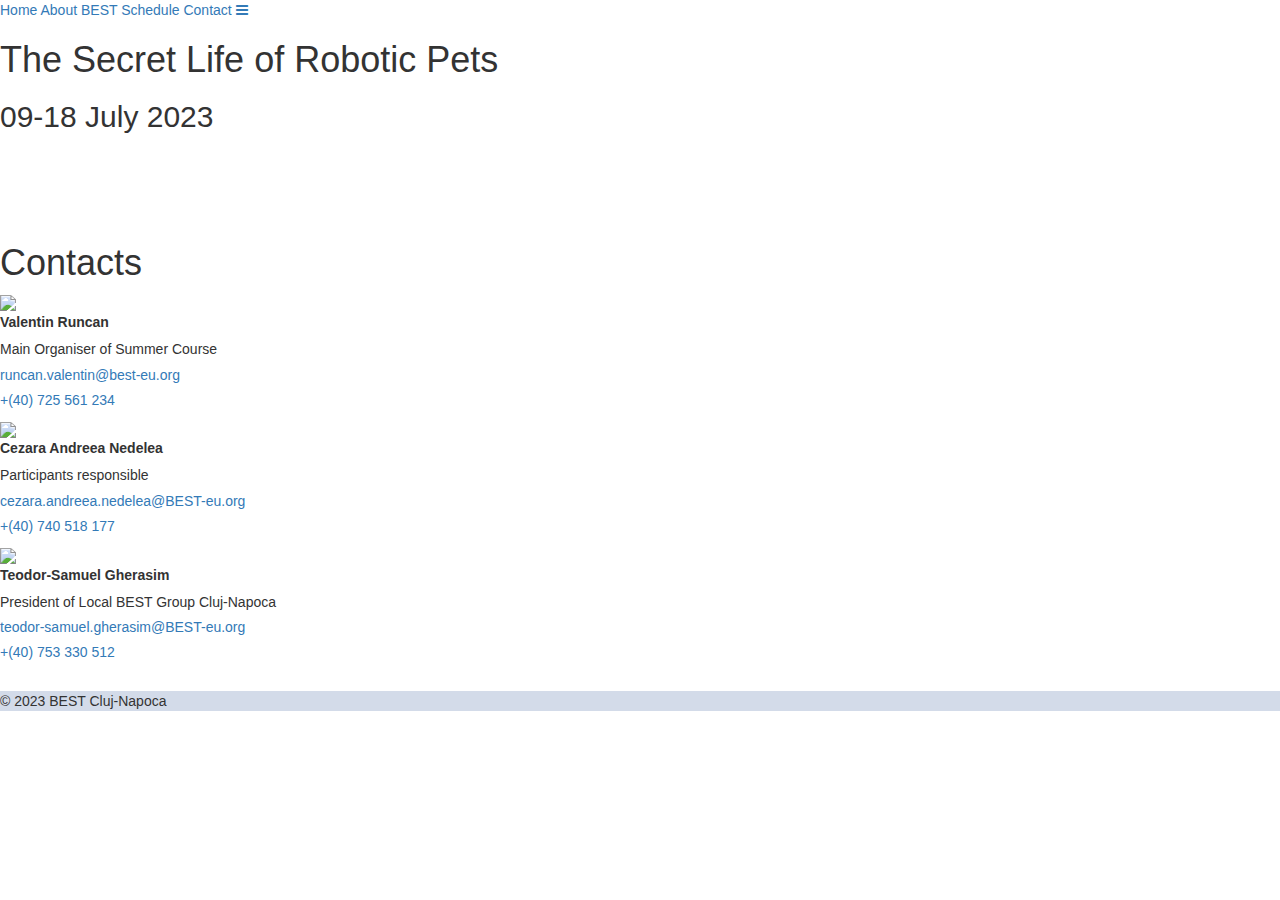
==== contact.html @ c09527e2 "Add files via upload" ====
<!DOCTYPE html>
<html lang="en">
  <head>
    <meta charset="UTF-8">
    <meta http-equiv="X-UA-Compatible" content="IE=edge">
    <meta name="viewport" content="width=device-width, initial-scale=1.0">
    <link rel="stylesheet" href="style_sc.css"/>
    <link href="https://www.facebook.com/BESTcluj/?locale=ro_RO">
<link href="https://www.instagram.com/best_clujnapoca/">
<link href="https://www.linkedin.com/company/best-cluj-napoca/">
<link href="https://bestcj.ro/">
<link href="https://best.eu.org/courses/welcome.jsp">
<link href="https://www.utcluj.ro/">
    <link rel="icon" href="cropped-moriscaColor.png">
    <link href="Schedule.html">
  <link href="contact.html">
  <link href="index.html">
  <link rel="stylesheet" href="https://maxcdn.bootstrapcdn.com/bootstrap/3.4.1/css/bootstrap.min.css">
  <script src="https://ajax.googleapis.com/ajax/libs/jquery/3.6.4/jquery.min.js"></script>
  <script src="https://maxcdn.bootstrapcdn.com/bootstrap/3.4.1/js/bootstrap.min.js"></script>
  <link rel="stylesheet" href="https://cdnjs.cloudflare.com/ajax/libs/font-awesome/6.4.0/css/all.min.css" integrity="sha512-iecdLmaskl7CVkqkXNQ/ZH/XLlvWZOJyj7Yy7tcenmpD1ypASozpmT/E0iPtmFIB46ZmdtAc9eNBvH0H/ZpiBw==" crossorigin="anonymous" referrerpolicy="no-referrer" />
  <link href="https://fonts.googleapis.com/css2?family=Nunito:wght@200&display=swap" rel="stylesheet">
  <link rel="stylesheet" href="https://cdnjs.cloudflare.com/ajax/libs/font-awesome/4.7.0/css/font-awesome.min.css">
  <link href="https://fonts.googleapis.com/css2?family=Anton&display=swap" rel="stylesheet">
  <link href="https://fonts.googleapis.com/css2?family=Anton&family=Poppins:wght@200;400&display=swap" rel="stylesheet">
  <title>The Secret Life of Robotic Pets - BEST Course in Summer</title>
</head>
<body>
  <header>
    <div class="topnav" id="myTopnav">
      <a class="active" href="index.html">Home</a>
      <a href="https://bestcj.ro/">About BEST</a>
      <a href="Schedule.html">Schedule</a>
      <a href="contact.html">Contact</a> 
      <a href="javascript:void(0);" class="icon" onclick="myFunction()">
        <i class="fa fa-bars"></i>
      </a>
  </div>
    <div class="cover">
      <h1>The Secret Life of Robotic Pets</h1>
      <h2> 09-18 July 2023</h2>
    </div>
    <div class="logos">
      <a href="https://bestcj.ro/"><img alt="" class="img-fluid" src="BESTCJ_signature_white.png" ></a>
      <a href="https://best.eu.org/courses/welcome.jsp"><img alt="" class="img-fluid" src="best_courses.png"></a>
      <a href="https://www.utcluj.ro/"><img alt="" class="img-fluid" src="UT_Logo_Alb.png"></a>
  </div> 
     
                
</header>  
<br>
<br>
<br>
<div class="content">
  <h1>Contacts</h1>
  <section class="contact">
    <div class="mo">
      <img src="Valentin Runcan.1e1a5fe5.jpeg" height="200px">
      <br>
      <span><p><b>Valentin Runcan</b></p>
        <h5>
          Main Organiser of Summer Course
        </h5>
        <h5>
         <a href="mailto:runcan.valentin@best-eu.org">runcan.valentin@best-eu.org</a>
        </h5>
        <h5>
          <a href="tel:+(40) 725 561 234">+(40) 725 561 234</a>
        </h5>
      </span>
    </div>

        <div class="paxx">
          <img src="cezara.jpg" height="200px">
          <br>
          <span><p><b>Cezara Andreea Nedelea</b></p>
            <h5>
              Participants responsible
            </h5>
            <h5>
             <a href="mailto:cezara.andreea.nedelea@BEST-eu.org">cezara.andreea.nedelea@BEST-eu.org</a>
            </h5>
            <h5>
              <a href="tel:+(40) 740 518 177">+(40) 740 518 177</a>
            </h5>
          </span>
        </div>
    
    
    <div class="mo">
      <img src="Samuel Gherasim.c00cdd5a.png" height="200px">
      <br>
      <span><p><b>Teodor-Samuel Gherasim</b></p>
        <h5>
          President of Local BEST Group
    Cluj-Napoca
        </h5>
        <h5>
          <a href="mailto:teodor-samuel.gherasim@BEST-eu.org">teodor-samuel.gherasim@BEST-eu.org</a>
        </h5>
        <h5>
          <a href="tel:+(40) 753 330 512">+(40) 753 330 512</a>
        </h5>
      </span>
    </div>
  </section>
  

</div>

<script>
  function myFunction() {
    var x = document.getElementById("myTopnav");
    if (x.className === "topnav") {
      x.className += " responsive";
    } else {
      x.className = "topnav";
    }
  }
  </script> 
  <setion class="footer">
    <div class="social">
      <a href="https://www.instagram.com/best_clujnapoca/"><i class="fab fa-instagram"></i></a>
      <a href="https://www.facebook.com/BESTcluj/?locale=ro_RO"><i class="fab fa-facebook"></i></a>
      <a href="https://www.linkedin.com/company/best-cluj-napoca/"><i class="fab fa-linkedin-in"></i></a>
    </div>
      <div class="copyright" style="background-color: hsla(218, 62.2%, 35%, 0.2)">
        © 2023 BEST Cluj-Napoca
      </div>
  </setion>      
</body>
</html>
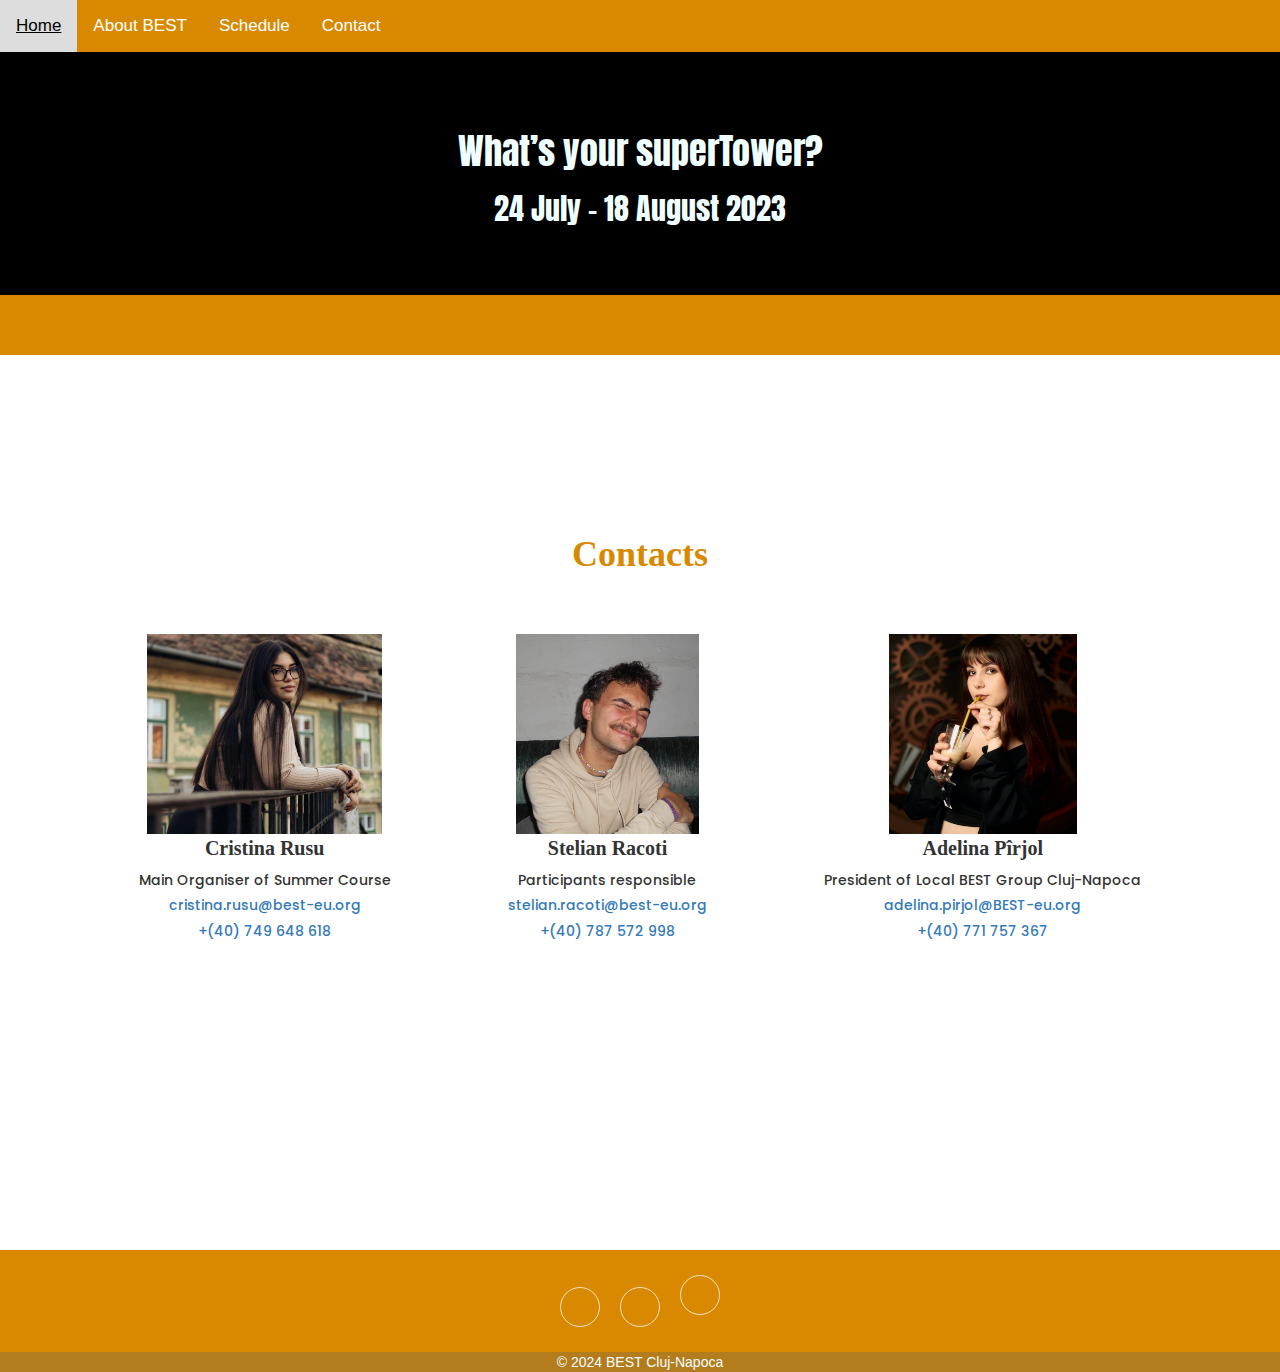
==== commit 6d0db3cb: "Update site" ====
--- a/contact.html
+++ b/contact.html
@@ -23,7 +23,7 @@
   <link rel="stylesheet" href="https://cdnjs.cloudflare.com/ajax/libs/font-awesome/4.7.0/css/font-awesome.min.css">
   <link href="https://fonts.googleapis.com/css2?family=Anton&display=swap" rel="stylesheet">
   <link href="https://fonts.googleapis.com/css2?family=Anton&family=Poppins:wght@200;400&display=swap" rel="stylesheet">
-  <title>The Secret Life of Robotic Pets - BEST Course in Summer</title>
+  <title>What’s your superTower? - BEST Course in Summer</title>
 </head>
 <body>
   <header>
@@ -37,8 +37,8 @@
       </a>
   </div>
     <div class="cover">
-      <h1>The Secret Life of Robotic Pets</h1>
-      <h2> 09-18 July 2023</h2>
+      <h1>What’s your superTower?</h1>
+      <h2>24 July - 18 August 2023</h2>
     </div>
     <div class="logos">
       <a href="https://bestcj.ro/"><img alt="" class="img-fluid" src="BESTCJ_signature_white.png" ></a>
@@ -55,51 +55,51 @@
   <h1>Contacts</h1>
   <section class="contact">
     <div class="mo">
-      <img src="Valentin Runcan.1e1a5fe5.jpeg" height="200px">
+      <img src="cristina.png" height="200px">
       <br>
-      <span><p><b>Valentin Runcan</b></p>
+      <span><p><b>Cristina Rusu</b></p>
         <h5>
           Main Organiser of Summer Course
         </h5>
         <h5>
-         <a href="mailto:runcan.valentin@best-eu.org">runcan.valentin@best-eu.org</a>
+         <a href="cristina.rusu@best-eu.org">cristina.rusu@best-eu.org</a>
         </h5>
         <h5>
-          <a href="tel:+(40) 725 561 234">+(40) 725 561 234</a>
+          <a href="tel:+(40) 749 648 618">+(40) 749 648 618</a>
         </h5>
       </span>
     </div>
 
         <div class="paxx">
-          <img src="cezara.jpg" height="200px">
+          <img src="stelian.png" height="200px">
           <br>
-          <span><p><b>Cezara Andreea Nedelea</b></p>
+          <span><p><b>Stelian Racoti</b></p>
             <h5>
               Participants responsible
             </h5>
             <h5>
-             <a href="mailto:cezara.andreea.nedelea@BEST-eu.org">cezara.andreea.nedelea@BEST-eu.org</a>
+             <a href="mailto:stelian.racoti@best-eu.org">stelian.racoti@best-eu.org</a>
             </h5>
             <h5>
-              <a href="tel:+(40) 740 518 177">+(40) 740 518 177</a>
+              <a href="tel:+(40) 787 572 998">+(40) 787 572 998</a>
             </h5>
           </span>
         </div>
     
     
     <div class="mo">
-      <img src="Samuel Gherasim.c00cdd5a.png" height="200px">
+      <img src="ada.png" height="200px">
       <br>
-      <span><p><b>Teodor-Samuel Gherasim</b></p>
+      <span><p><b>Adelina Pîrjol</b></p>
         <h5>
           President of Local BEST Group
     Cluj-Napoca
         </h5>
         <h5>
-          <a href="mailto:teodor-samuel.gherasim@BEST-eu.org">teodor-samuel.gherasim@BEST-eu.org</a>
+          <a href="adelina.pirjol@BEST-eu.org">adelina.pirjol@BEST-eu.org</a>
         </h5>
         <h5>
-          <a href="tel:+(40) 753 330 512">+(40) 753 330 512</a>
+          <a href="tel:+(40) 771 757 367">+(40) 771 757 367</a>
         </h5>
       </span>
     </div>
@@ -120,12 +120,12 @@
   </script> 
   <setion class="footer">
     <div class="social">
-      <a href="https://www.instagram.com/best_clujnapoca/"><i class="fab fa-instagram"></i></a>
-      <a href="https://www.facebook.com/BESTcluj/?locale=ro_RO"><i class="fab fa-facebook"></i></a>
-      <a href="https://www.linkedin.com/company/best-cluj-napoca/"><i class="fab fa-linkedin-in"></i></a>
+      <a href="https://www.instagram.com/best_clujnapoca/" target="_blank"><i class="fab fa-instagram"></i></a>
+      <a href="https://www.facebook.com/BESTcluj/?locale=ro_RO" target="_blank"><i class="fab fa-facebook"></i></a>
+      <a href="https://www.linkedin.com/company/best-cluj-napoca/" target="_blank"><i class="fab fa-linkedin-in"></i></a>
     </div>
       <div class="copyright" style="background-color: hsla(218, 62.2%, 35%, 0.2)">
-        © 2023 BEST Cluj-Napoca
+        © 2024 BEST Cluj-Napoca
       </div>
   </setion>      
 </body>
--- a/style_sc.css
+++ b/style_sc.css
@@ -0,0 +1,460 @@
+ul {
+  list-style-type: none;
+  margin:0;
+  padding: 0;
+  margin-block-start: 1em;
+    margin-block-end: 1em;
+    margin-inline-start: 0px;
+    margin-inline-end: 0px;
+    padding-inline-start: 40px;
+}
+* {box-sizing: border-box;}
+
+body { 
+  
+  margin:50px;
+  background-color: white;
+  scroll-behavior:smooth;
+  scrollbar-width: none;
+  border-style: none;
+  margin: 0%;
+}
+
+.header a:hover {
+  background-color: #ddd;
+  color: black;
+}
+
+@media screen and (max-width: 500px) {
+  .header a {
+    float: none;
+    display: block;
+    text-align: left;
+  }
+  .contact
+  {
+    float: none;
+    display: block;
+    text-align: left;
+  }
+  .img-fluid
+  {
+    height: 50px;
+  }
+  .about
+  {
+    margin-left: 10px;
+    margin-right: 10px;
+    margin-top: 70px;
+    margin-bottom: 70px;
+  }
+  
+  
+  .slider
+  {
+    height: 230px;
+    width: 350px;
+  }
+  .image
+  {
+    width: 150px;
+    margin-left:25px;
+    margin-top: 25px;
+  }
+  
+}
+@media screen and (min-width: 500px) {
+  .img-fluid
+  {
+    height: 70px;
+  }
+  .about{
+    margin: 70px;
+  } 
+  .sch{
+    margin-bottom: 40px;
+    margin-top: 70px;
+    padding-left: 200px;
+  } 
+  .syllabus{
+   margin-top:40px;
+   margin-bottom: 70px;
+   padding-left: 200px;
+  } 
+}
+
+  .logos {
+    background-color: #d88900;
+    display: flex;
+    justify-content: space-around;
+    padding: 20px;
+    height: auto;
+    width: auto;
+  }
+  .logos a:hover {
+    opacity: 0.7;
+  }
+  .cover
+  {
+    padding: 60px;
+    font-family: Anton;
+    text-align: center;
+    color: azure;
+    background-color: black;
+    background-image: url("cover.jpeg");
+
+    background-position: center center;
+    background-size: cover;
+    justify-items: center;
+    height: auto;
+    width: auto;
+    position: relative;
+    scroll-behavior: smooth;
+    text-shadow: black;
+    font-size: 30px;
+    text-shadow: black;
+    
+  }
+
+  .content
+  {
+    padding-left:5px;
+    padding-right: 5px;
+    padding-top: 100px;
+    text-align: center;
+    flex-wrap:wrap;
+    
+  }
+  
+.sch h1
+{
+  color: #d88900;
+    font-family: Playfair Display;
+    font-weight: bold;
+    text-align: center;
+
+}
+.syllabus h1
+{
+  color: #d88900;
+    font-family: Playfair Display;
+    font-weight: bold;
+    text-align: center;
+ 
+}
+  .content h4
+  {
+    font-family: 'Poppins', sans-serif;
+    
+  }
+  .content h1
+  {
+    color: #d88900;
+    text-align: center;
+    font-family: Playfair Display;
+    font-weight: bold;
+  }
+  .content p {
+    font-family: verdana;
+    font-size: 20px;
+    text-align: center;
+  
+  }
+  li
+  {
+    display: inline;
+    display: block;
+    float:left;
+  }
+  
+  a {
+    display: block;
+    padding: 0px;
+    
+  } 
+
+  .slider {
+    
+    max-height:300px;
+    max-width: 500px;
+    background-color: white;
+    margin-left: auto;
+    margin-right: auto;
+    margin-top: 0px;
+    text-align: center;
+    overflow: hidden;
+  }
+  
+.footer
+{
+  display: block;
+  margin-top: 100px;
+  background-color: #d88900;
+}
+.footer .social
+{
+  display: block;
+  text-align: center;
+  padding-top: 25px;
+  padding-bottom: 25px;
+  color:white;
+}
+.footer .social a
+{
+  font-size: 24px;
+  color:inherit;
+  border: 1px solid white;
+  width:40px;
+  height: 40px;
+  line-height: 38px;
+  display: inline-block;
+  text-align: center;
+  border-radius: 50%;
+  margin: 0 8px;
+  opacity:0.75;
+
+}
+.footer .social a:hover
+{
+  opacity:0.9;
+}
+.footer ul
+{
+  margin-top: 0;
+  padding: 0%;
+  list-style: none;
+  font-size: 18px;
+  line-height: 1.6;
+}
+.copyright
+{
+  margin-bottom: 0;
+  text-align: center;
+  color:azure;
+}
+.sch
+{
+  font-family: 'Poppins', sans-serif;
+  font-size: 20px;
+  padding: 10px;
+  display: block;
+  align-items: center;
+  
+}
+.syllabus
+{
+  font-family: 'Poppins', sans-serif;
+  font-size: 20px;
+  padding:10px; 
+  display: block;
+  align-items: center;
+}
+
+.mo
+{
+  display: block;
+  margin-top:50px;
+  margin-bottom: 50px;
+  border-color: black;
+  border-width: 10px;
+  text-align: center;
+}
+.mo:hover
+{
+  opacity:0.95;
+  
+}
+
+.paxx
+{
+  display: block;
+  margin-top:50px;
+  margin-bottom: 50px;
+  border-color: black;
+  border-width: 10px;
+  text-align: center;
+  justify-content: center;
+}
+.paxx:hover
+{
+  opacity:0.95;
+  
+}
+
+.president
+{
+  display: block;
+  margin-top:50px;
+  margin-bottom: 50px;
+  border-color: black;
+  border-width: 10px;
+  text-align: center;
+}
+.president:hover
+{
+  opacity:0.95;
+}
+.contact
+{
+    display: flex;
+    justify-content: space-around;
+    flex-wrap: wrap;
+    height: auto;
+    width: auto;
+    align-items: center;
+    flex-direction: row;
+    font-family: 'Poppins', sans-serif;
+    align-content: center;
+    padding-left: 75px;
+    padding-right: 75px;
+
+}
+.content1
+  {
+    padding-left:200px;
+    padding-right: 200px;
+    padding-top: 10px;
+    text-align: center;
+    
+  }
+.button {
+  border: 1px;
+  color: white;
+  padding: 15px 32px;
+  text-align: center;
+  text-decoration: none;
+  display: inline-flex;
+  font-size: 16px;
+  margin: 4px 2px;
+  cursor: pointer;
+  background-color: #d88900;
+  border-radius: 50px;
+}
+a.button:link
+{
+  color:azure;
+  background-color: #d88900;
+}
+a.button:visited
+{
+  color:azure;
+  background-color: #d88900;
+}
+a.button:active
+{
+  color: azure;
+  background-color: #d38600;
+}
+.SG{
+  text-align: center;
+  font-size: 20px;
+}
+.topnav {
+  overflow: hidden;
+  background-color: #d88900;
+}
+.topnav a {
+  float: left;
+  display: block;
+  color: white ;
+  text-align: center;
+  padding: 14px 16px;
+  text-decoration: none;
+  font-size: 17px;
+}
+
+.topnav a:hover {
+  background-color: #ddd;
+  color: black;
+}
+
+.topnav .icon {
+  display: none;
+}
+
+@media screen and (max-width: 600px) {
+  .topnav a:not(:first-child) {display: none;}
+  .topnav a.icon {
+    float: right;
+    display: block;
+  }
+}
+
+@media screen and (max-width: 600px) {
+  .topnav.responsive {position: relative;}
+  .topnav.responsive .icon {
+    position: absolute;
+    right: 0;
+    top: 0;
+  }
+  .topnav.responsive a {
+    float: none;
+    display: block;
+    text-align: left;
+  }
+  .contact
+  {
+    float: none;
+    flex-direction: column;
+  }
+  .image1
+  {
+    margin-top:50px;
+  }
+  .content1
+  {
+    padding-left:5px;
+    padding-right: 5px;
+    padding-top: 10px;
+    text-align: center;
+    
+  }
+ 
+}
+img.image
+{
+  border-radius: 50%;
+ 
+}
+
+@media screen and (min-height: 1000px) {
+  .content
+  {
+    float: none;
+    min-height: 545px;
+    justify-content: center;
+  }
+}
+
+@media screen and (min-height: 1200px) {
+  .content
+  {
+    float: none;
+    min-height: 735px;
+    justify-content: center;
+  }
+}
+
+  @media screen and (min-width: 600px) {
+    .content
+    {
+      float: none;
+      min-height: 735px;
+      justify-content: center;
+    }
+.image
+{
+  width: 300px;
+  margin: 20px;
+  margin-left: 50px;
+
+}
+.sch
+{
+  padding-left: 100px;
+}
+
+}
+
+
+
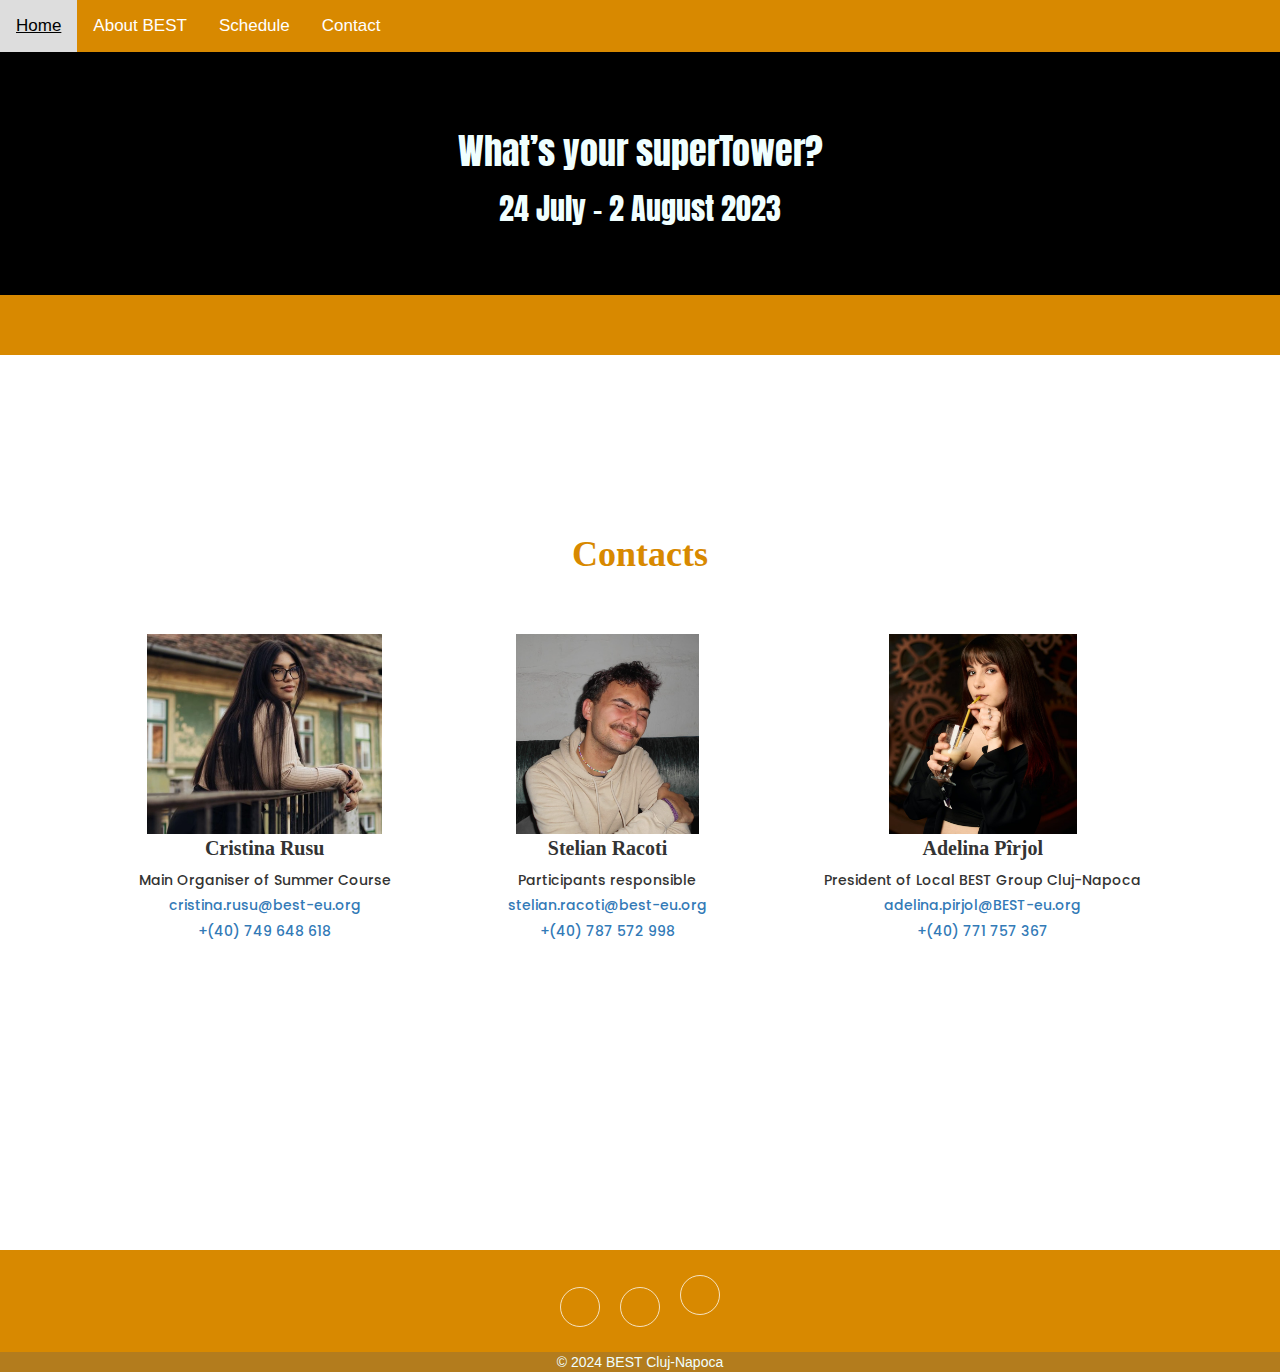
==== commit 08c9e6ec: "Update date" ====
--- a/contact.html
+++ b/contact.html
@@ -38,7 +38,7 @@
   </div>
     <div class="cover">
       <h1>What’s your superTower?</h1>
-      <h2>24 July - 18 August 2023</h2>
+      <h2>24 July - 2 August 2023</h2>
     </div>
     <div class="logos">
       <a href="https://bestcj.ro/"><img alt="" class="img-fluid" src="BESTCJ_signature_white.png" ></a>
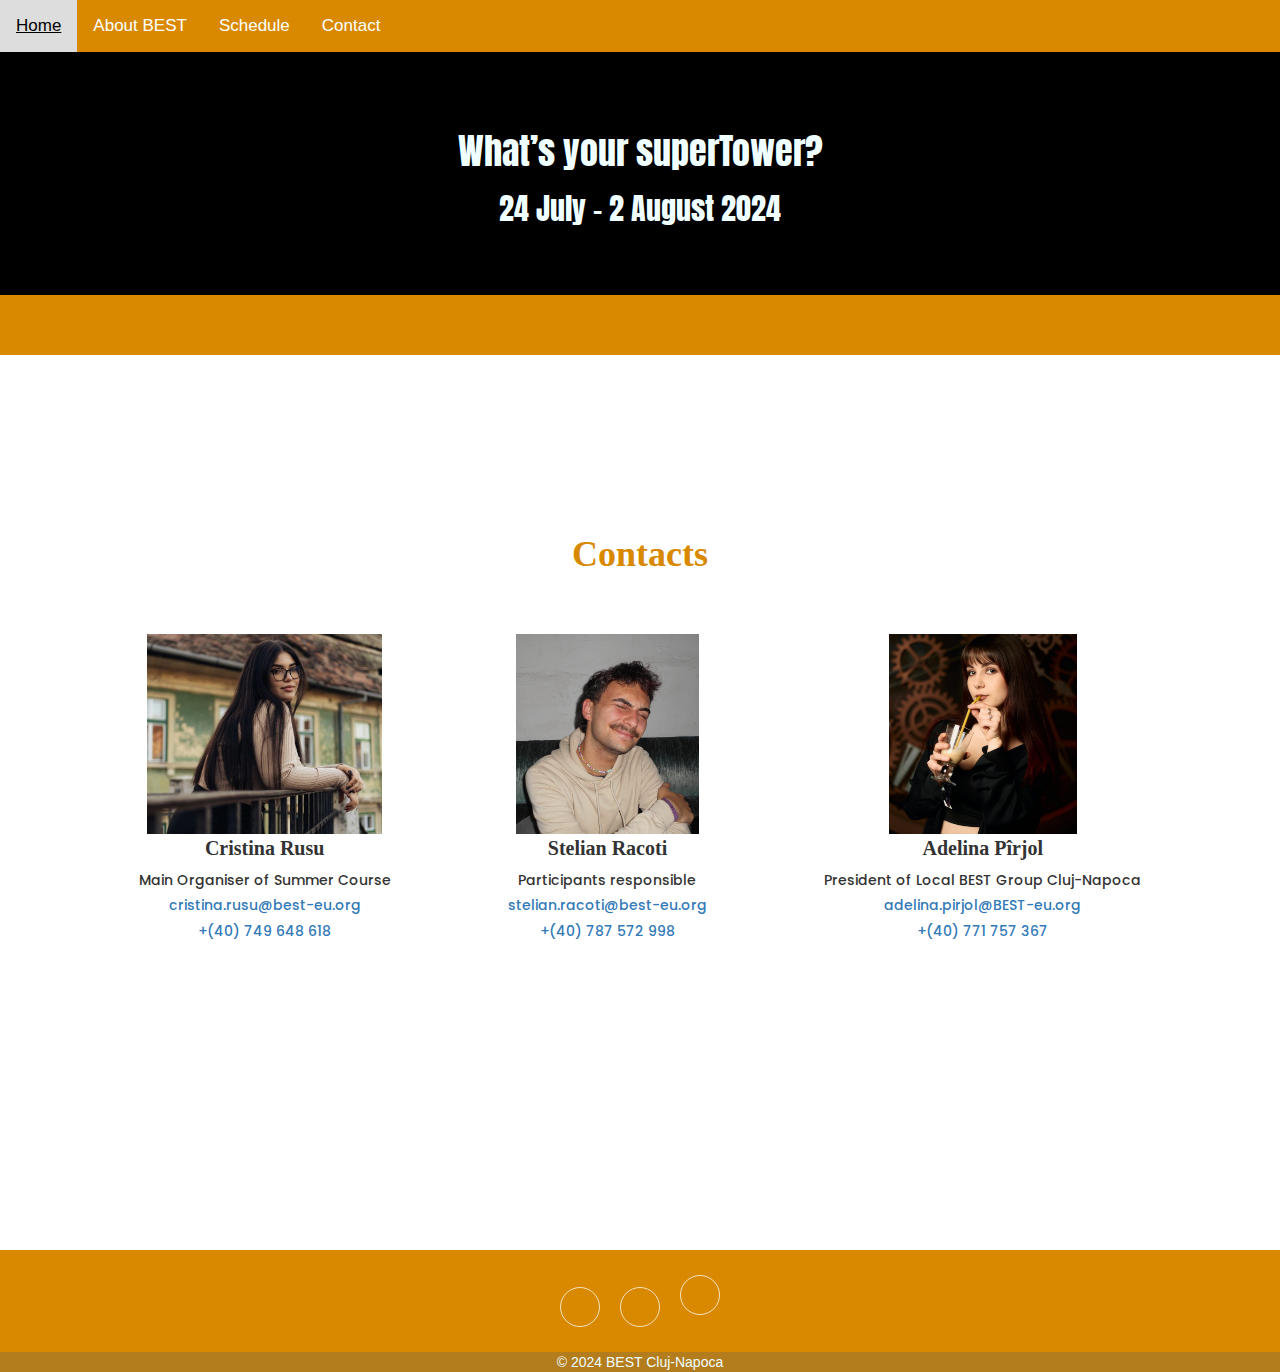
==== commit 22ae2297: "Fix date" ====
--- a/contact.html
+++ b/contact.html
@@ -30,7 +30,7 @@
     <div class="topnav" id="myTopnav">
       <a class="active" href="index.html">Home</a>
       <a href="https://bestcj.ro/">About BEST</a>
-      <a href="Schedule.html">Schedule</a>
+      <a href="schedule.html">Schedule</a>
       <a href="contact.html">Contact</a> 
       <a href="javascript:void(0);" class="icon" onclick="myFunction()">
         <i class="fa fa-bars"></i>
@@ -38,7 +38,7 @@
   </div>
     <div class="cover">
       <h1>What’s your superTower?</h1>
-      <h2>24 July - 2 August 2023</h2>
+      <h2>24 July - 2 August 2024</h2>
     </div>
     <div class="logos">
       <a href="https://bestcj.ro/"><img alt="" class="img-fluid" src="BESTCJ_signature_white.png" ></a>
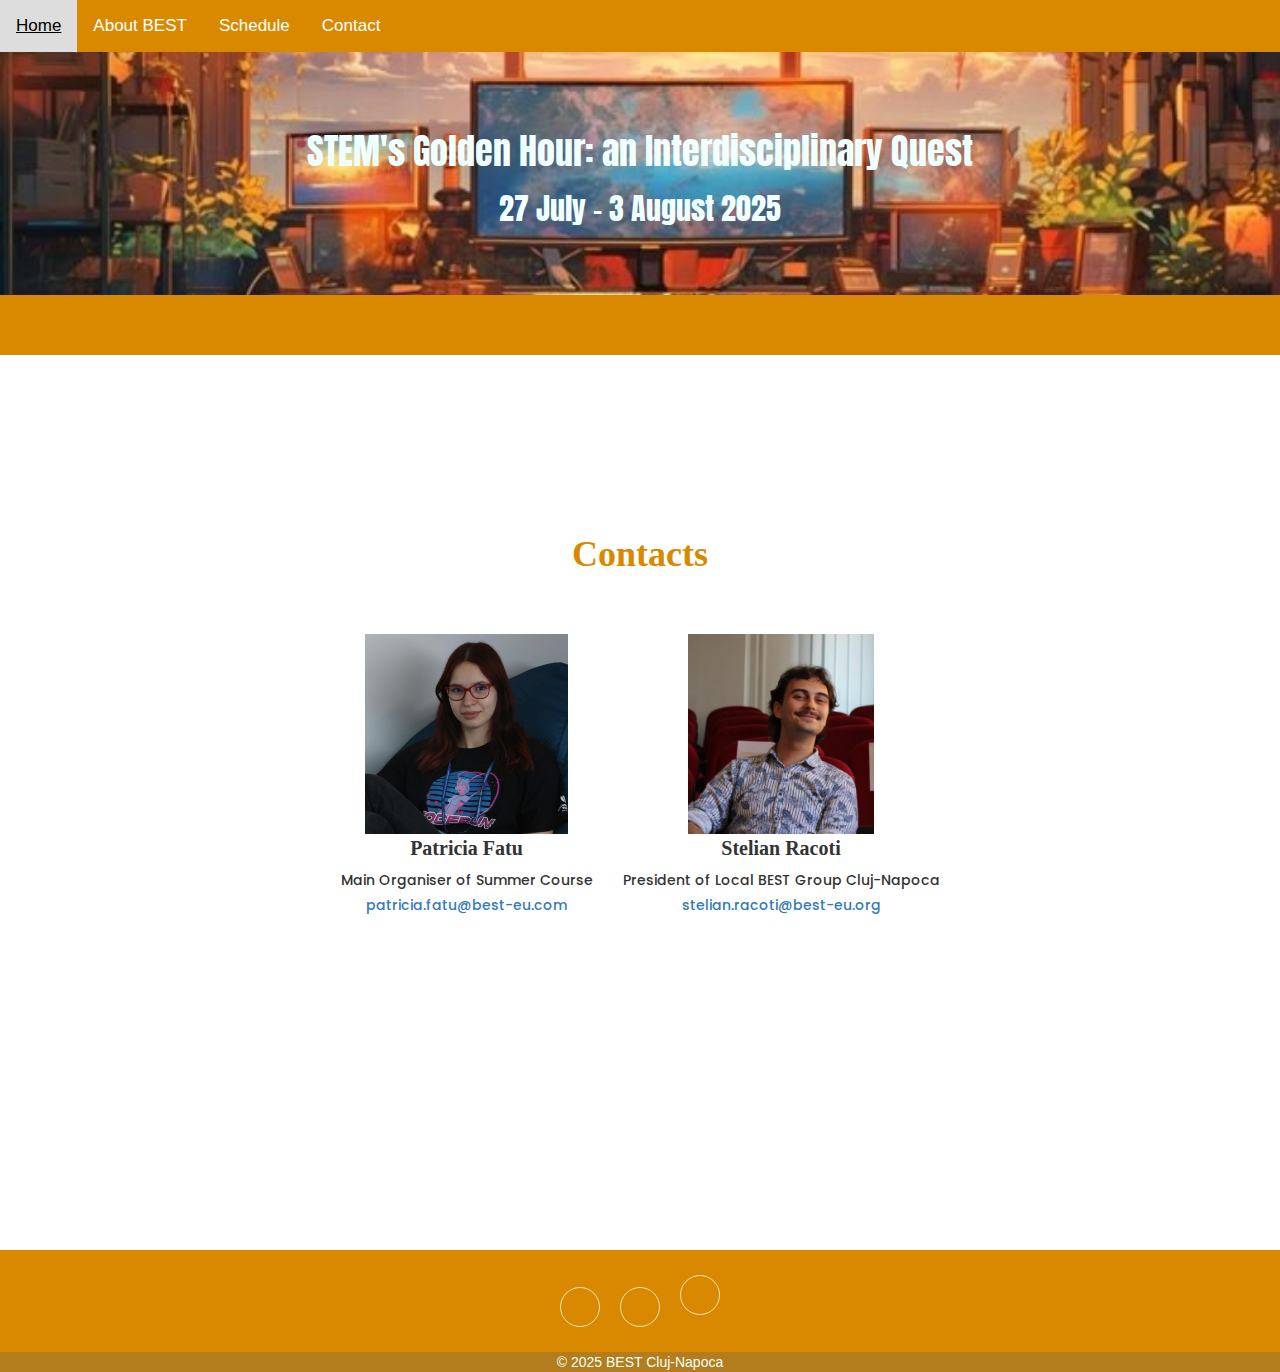
==== commit 2d13bd88: "Update BSE" ====
--- a/contact.html
+++ b/contact.html
@@ -23,7 +23,7 @@
   <link rel="stylesheet" href="https://cdnjs.cloudflare.com/ajax/libs/font-awesome/4.7.0/css/font-awesome.min.css">
   <link href="https://fonts.googleapis.com/css2?family=Anton&display=swap" rel="stylesheet">
   <link href="https://fonts.googleapis.com/css2?family=Anton&family=Poppins:wght@200;400&display=swap" rel="stylesheet">
-  <title>What’s your superTower? - BEST Course in Summer</title>
+  <title>STEM's Golden Hour - BEST Course in Summer</title>
 </head>
 <body>
   <header>
@@ -37,8 +37,8 @@
       </a>
   </div>
     <div class="cover">
-      <h1>What’s your superTower?</h1>
-      <h2>24 July - 2 August 2024</h2>
+      <h1>STEM's Golden Hour: an Interdisciplinary Quest</h1>
+      <h2>27 July - 3 August 2025</h2>
     </div>
     <div class="logos">
       <a href="https://bestcj.ro/"><img alt="" class="img-fluid" src="BESTCJ_signature_white.png" ></a>
@@ -55,38 +55,41 @@
   <h1>Contacts</h1>
   <section class="contact">
     <div class="mo">
-      <img src="cristina.png" height="200px">
+      <img src="patri.jpg" height="200px">
       <br>
-      <span><p><b>Cristina Rusu</b></p>
+      <span><p><b>Patricia Fatu</b></p>
         <h5>
           Main Organiser of Summer Course
         </h5>
         <h5>
-         <a href="cristina.rusu@best-eu.org">cristina.rusu@best-eu.org</a>
+         <a href="patricia.fatu@best-eu.com">patricia.fatu@best-eu.com</a>
         </h5>
+        <!--
         <h5>
           <a href="tel:+(40) 749 648 618">+(40) 749 648 618</a>
-        </h5>
+        </h5>-->
       </span>
     </div>
 
         <div class="paxx">
-          <img src="stelian.png" height="200px">
+          <img src="steli.jpg" height="200px">
           <br>
           <span><p><b>Stelian Racoti</b></p>
             <h5>
-              Participants responsible
+              President of Local BEST Group
+    Cluj-Napoca
             </h5>
             <h5>
              <a href="mailto:stelian.racoti@best-eu.org">stelian.racoti@best-eu.org</a>
             </h5>
+            <!--
             <h5>
               <a href="tel:+(40) 787 572 998">+(40) 787 572 998</a>
-            </h5>
+            </h5>-->
           </span>
         </div>
     
-    
+    <!--
     <div class="mo">
       <img src="ada.png" height="200px">
       <br>
@@ -102,7 +105,7 @@
           <a href="tel:+(40) 771 757 367">+(40) 771 757 367</a>
         </h5>
       </span>
-    </div>
+    </div>-->
   </section>
   
 
@@ -125,7 +128,7 @@
       <a href="https://www.linkedin.com/company/best-cluj-napoca/" target="_blank"><i class="fab fa-linkedin-in"></i></a>
     </div>
       <div class="copyright" style="background-color: hsla(218, 62.2%, 35%, 0.2)">
-        © 2024 BEST Cluj-Napoca
+        © 2025 BEST Cluj-Napoca
       </div>
   </setion>      
 </body>
--- a/style_sc.css
+++ b/style_sc.css
@@ -101,7 +101,7 @@
     text-align: center;
     color: azure;
     background-color: black;
-    background-image: url("cover.jpeg");
+    background-image: url("cover.jpg");
 
     background-position: center center;
     background-size: cover;
@@ -297,8 +297,9 @@
 .contact
 {
     display: flex;
-    justify-content: space-around;
+    justify-content: center;
     flex-wrap: wrap;
+    gap: 30px;
     height: auto;
     width: auto;
     align-items: center;
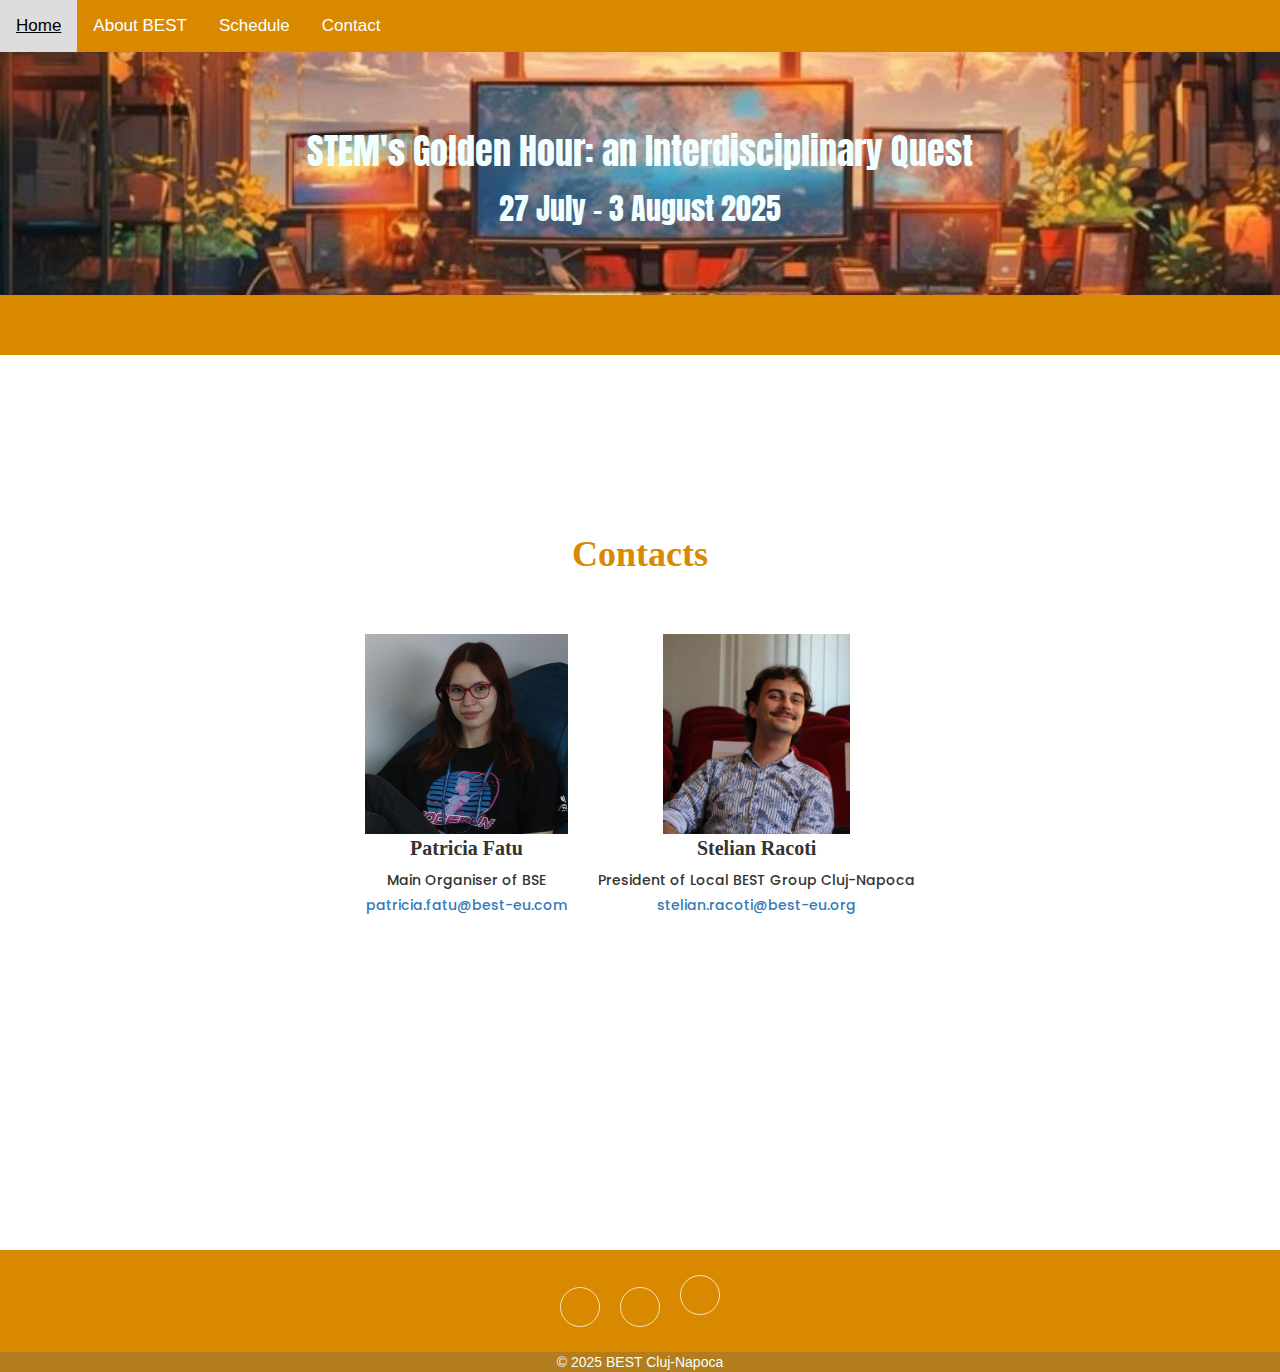
==== commit 832d55a9: "Update BSE" ====
--- a/contact.html
+++ b/contact.html
@@ -23,7 +23,7 @@
   <link rel="stylesheet" href="https://cdnjs.cloudflare.com/ajax/libs/font-awesome/4.7.0/css/font-awesome.min.css">
   <link href="https://fonts.googleapis.com/css2?family=Anton&display=swap" rel="stylesheet">
   <link href="https://fonts.googleapis.com/css2?family=Anton&family=Poppins:wght@200;400&display=swap" rel="stylesheet">
-  <title>STEM's Golden Hour - BEST Course in Summer</title>
+  <title>STEM's Golden Hour - BSE</title>
 </head>
 <body>
   <header>
@@ -59,7 +59,7 @@
       <br>
       <span><p><b>Patricia Fatu</b></p>
         <h5>
-          Main Organiser of Summer Course
+          Main Organiser of BSE
         </h5>
         <h5>
          <a href="patricia.fatu@best-eu.com">patricia.fatu@best-eu.com</a>
